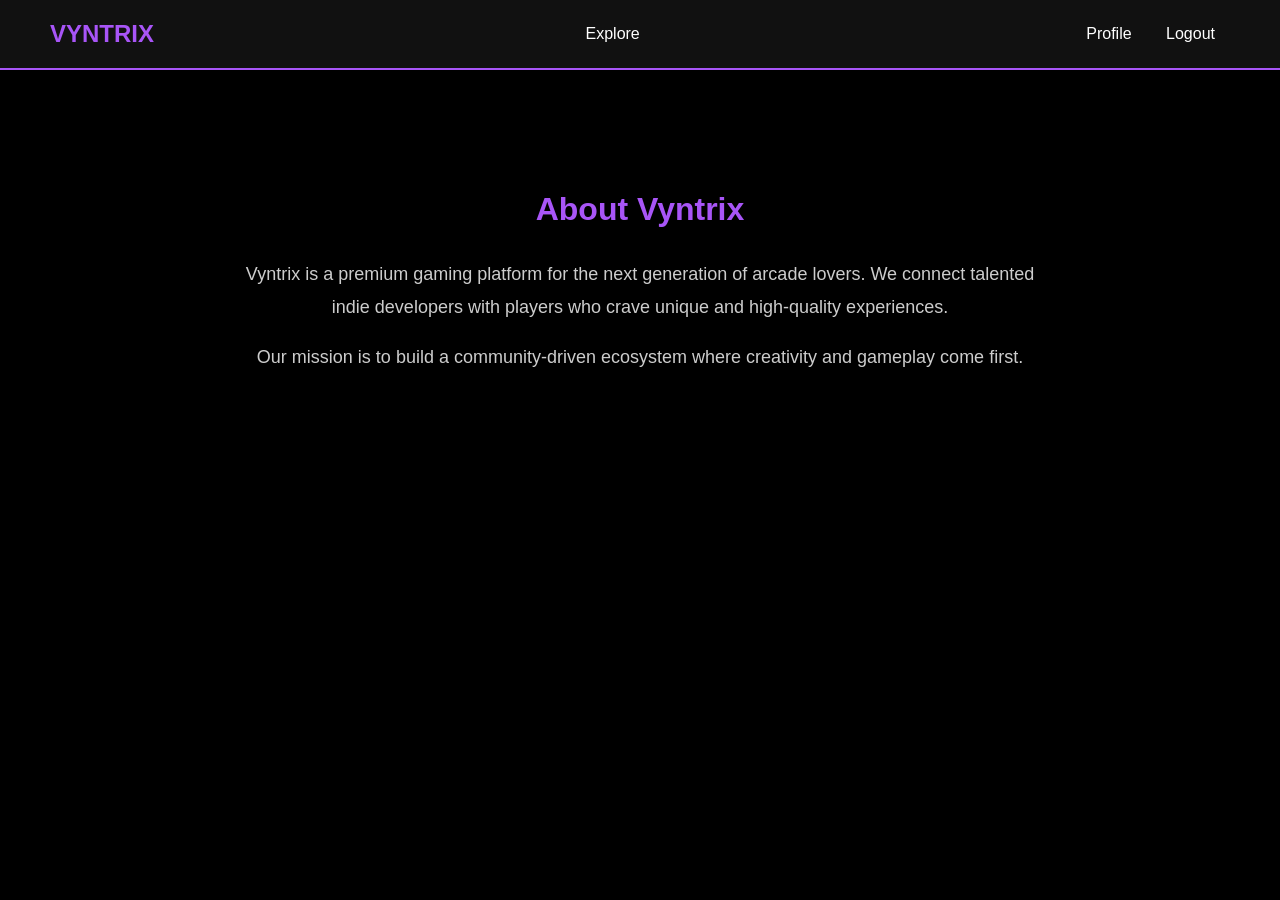
==== about.html @ deda54c9 "vyntrix v1" ====
<!DOCTYPE html>
<html>
<head>
    <title>About | Vyntrix</title>
    <link rel="stylesheet" href="about.css">
</head>
<body>
    <nav class="navbar">
        <div class="logo">VYNTRIX</div>
        <div class="nav-center">
            <a href="explore.html">Explore</a>
        </div>
        <div class="nav-right">
            <a href="profile.html">Profile</a>
            <a href="login.html">Logout</a>
        </div>
    </nav>

    <div class="container">
        <h1>About Vyntrix</h1>
        <p>Vyntrix is a premium gaming platform for the next generation of arcade lovers. We connect talented indie developers with players who crave unique and high-quality experiences.</p>
        <p>Our mission is to build a community-driven ecosystem where creativity and gameplay come first.</p>
    </div>

    <script src="script.js"></script>
</body>
</html>
---- about.css ----
body {
    background-color: #000000;
    color: #ffffff;
    font-family: Arial, sans-serif;
    margin: 0;
}

.navbar {
    display: flex;
    justify-content: space-between;
    align-items: center;
    padding: 20px 50px;
    background-color: #111111;
    border-bottom: 2px solid #a855f7;
}

.logo {
    font-size: 24px;
    font-weight: bold;
    color: #a855f7;
}

.nav-center a, .nav-right a {
    color: #ffffff;
    text-decoration: none;
    margin: 0 15px;
}

.container {
    padding: 100px 50px;
    max-width: 800px;
    margin: 0 auto;
    text-align: center;
}

h1 {
    color: #a855f7;
    margin-bottom: 30px;
}

p {
    line-height: 1.8;
    color: #cccccc;
    font-size: 18px;
}
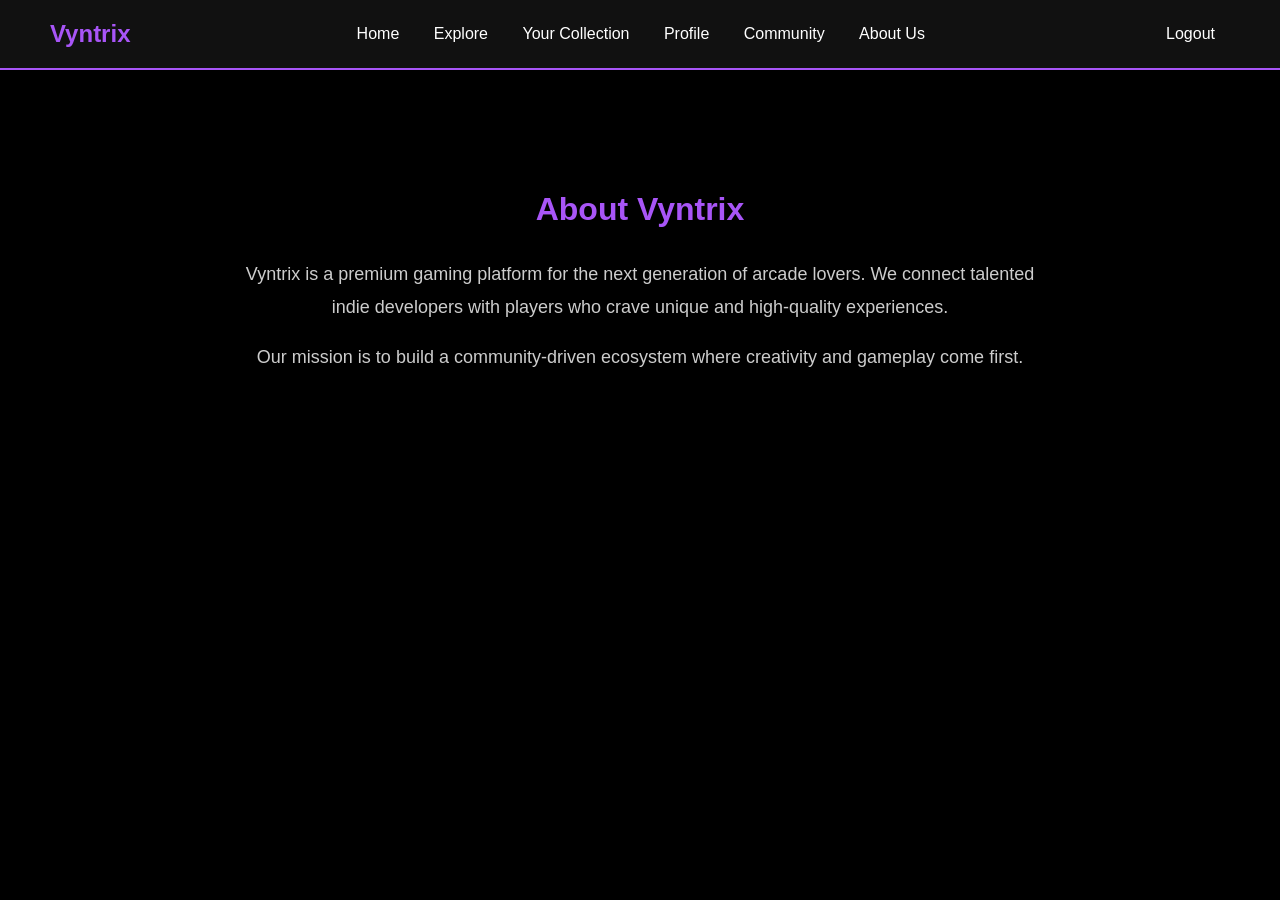
==== commit 6cc5f545: "fixed navigation and added community, abous us page" ====
--- a/about.html
+++ b/about.html
@@ -4,14 +4,18 @@
     <title>About | Vyntrix</title>
     <link rel="stylesheet" href="about.css">
 </head>
-<body>
+<body onload="updatelinks()">
     <nav class="navbar">
-        <div class="logo">VYNTRIX</div>
+        <div class="logo"><a href="home.html">Vyntrix</a></div>
         <div class="nav-center">
+            <a href="home.html">Home</a>
             <a href="explore.html">Explore</a>
+            <a href="collection.html">Your Collection</a>
+            <a href="profile.html">Profile</a>
+            <a href="comingsoon.html">Community</a>
+            <a href="about.html">About Us</a>
         </div>
         <div class="nav-right">
-            <a href="profile.html">Profile</a>
             <a href="login.html">Logout</a>
         </div>
     </nav>
--- a/about.css
+++ b/about.css
@@ -14,6 +14,7 @@
     border-bottom: 2px solid #a855f7;
 }
 
+.logo a { color: inherit; text-decoration: none; }
 .logo {
     font-size: 24px;
     font-weight: bold;
